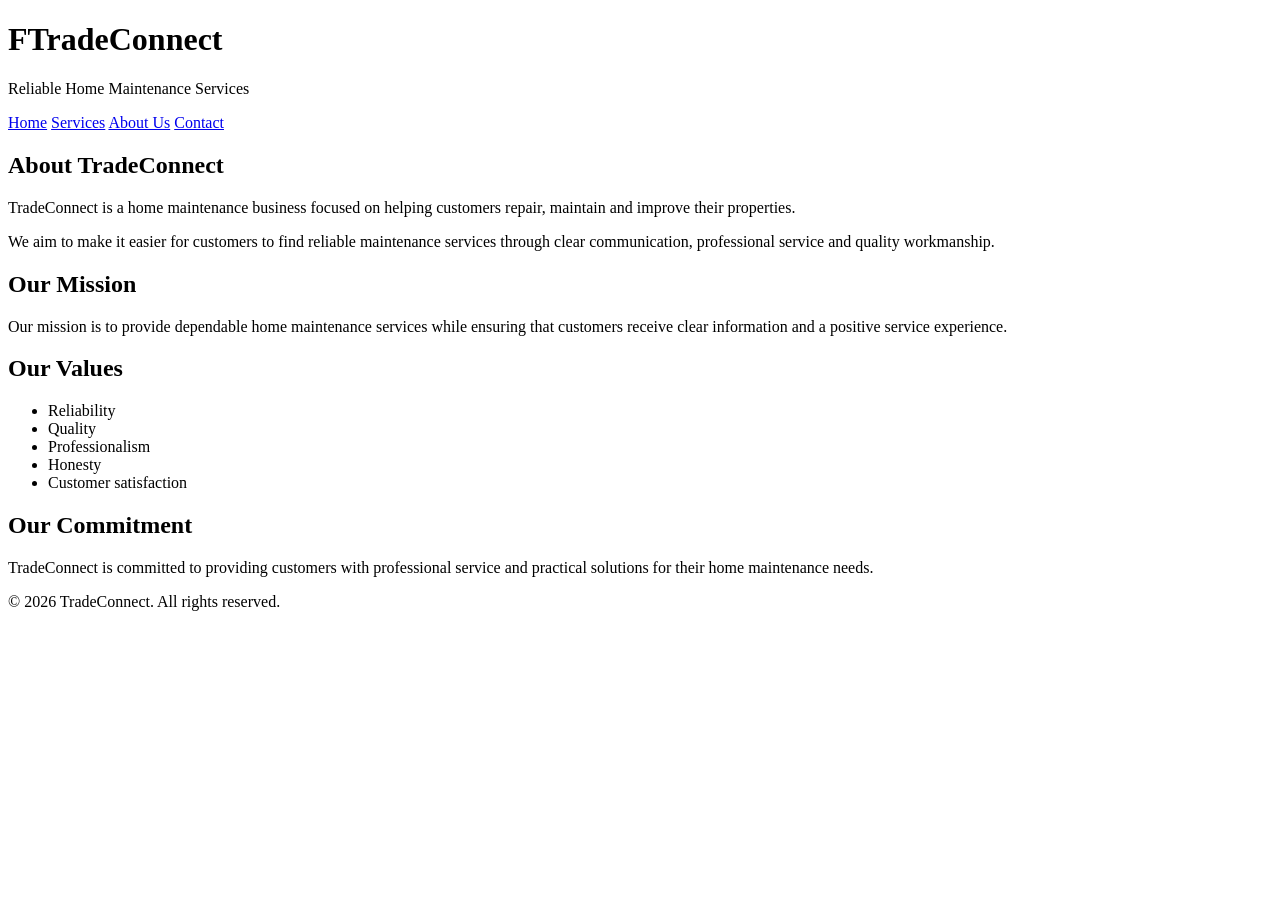
==== about.html @ 2d8dbf67 "Updated TradeConnect website content" ====
<!DOCTYPE html>
<html lang="en">

<head>
    <meta charset="UTF-8">
    <meta name="viewport" content="width=device-width, initial-scale=1.0">
    <title>TradeConnect | About Us</title>
</head>

<body>

    <!-- Header -->
    <header>
        <h1>FTradeConnect</h1>
        <p>Reliable Home Maintenance Services</p>
    </header>

    <!-- Navigation -->
    <nav>
        <a href="index.html">Home</a>
        <a href="services.html">Services</a>
        <a href="about.html">About Us</a>
        <a href="contact.html">Contact</a>
    </nav>

    <!-- Main content -->
    <main>

        <section>
            <h2>About TradeConnect</h2>

            <p>
                TradeConnect is a home maintenance business focused on
                helping customers repair, maintain and improve their
                properties.
            </p>

            <p>
                We aim to make it easier for customers to find reliable
                maintenance services through clear communication,
                professional service and quality workmanship.
            </p>
        </section>

        <section>
            <h2>Our Mission</h2>

            <p>
                Our mission is to provide dependable home maintenance
                services while ensuring that customers receive clear
                information and a positive service experience.
            </p>
        </section>

        <section>
            <h2>Our Values</h2>

            <ul>
                <li>Reliability</li>
                <li>Quality</li>
                <li>Professionalism</li>
                <li>Honesty</li>
                <li>Customer satisfaction</li>
            </ul>
        </section>

        <section>
            <h2>Our Commitment</h2>

            <p>
                TradeConnect is committed to providing customers with
                professional service and practical solutions for their
                home maintenance needs.
            </p>
        </section>

    </main>

    <!-- Footer -->
    <footer>
        <p>&copy; 2026 TradeConnect. All rights reserved.</p>
    </footer>

</body>

</html>
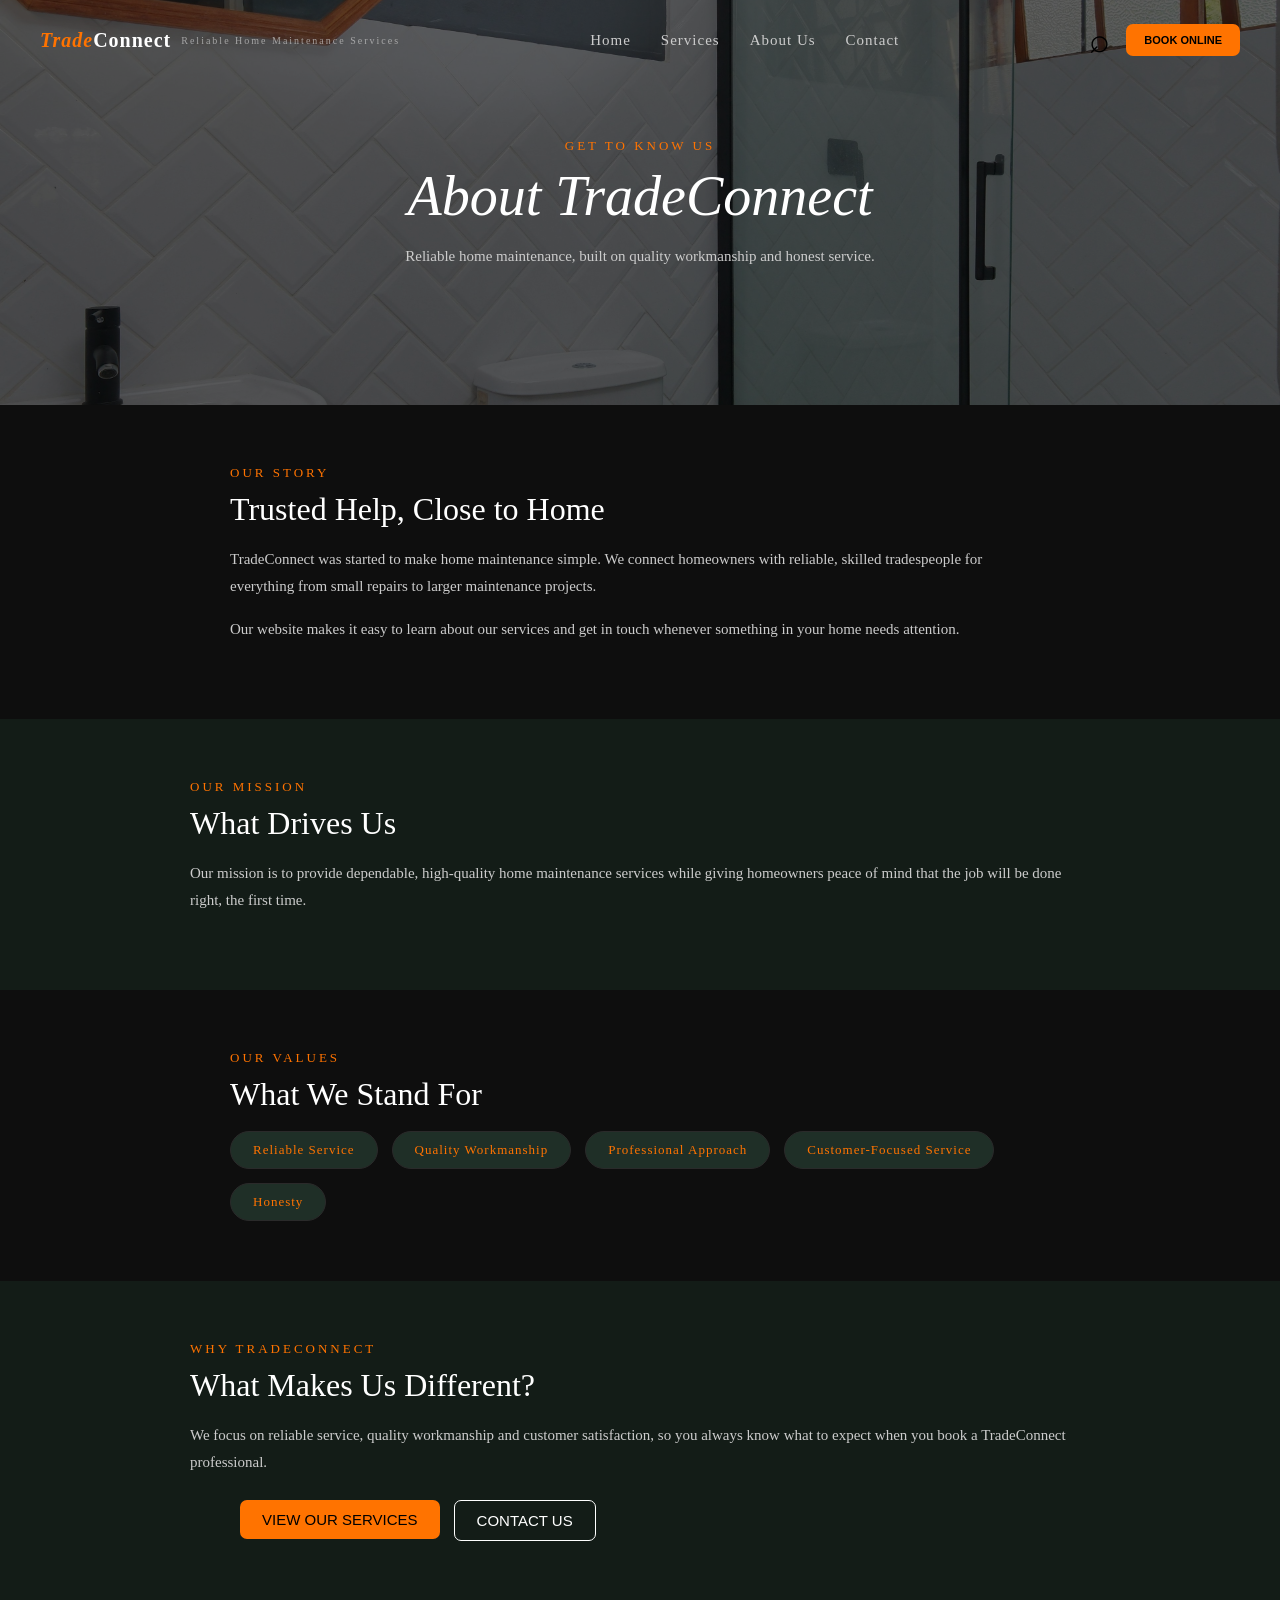
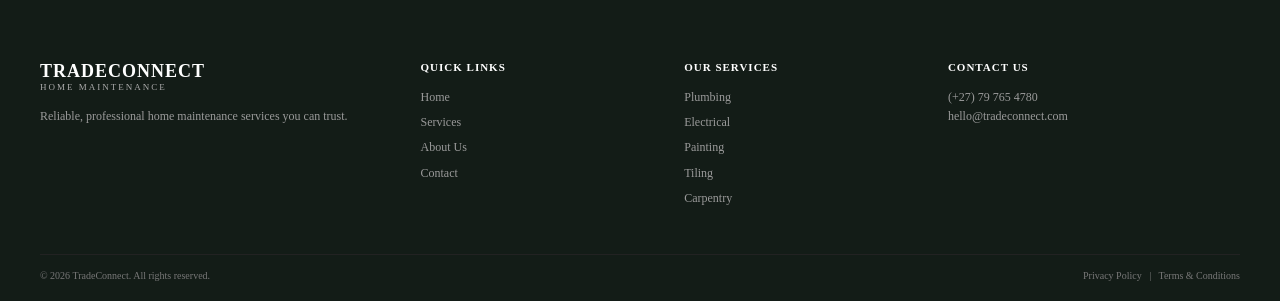
==== commit cd4e3525: "Update project" ====
--- a/about.html
+++ b/about.html
@@ -1,86 +1,146 @@
 <!DOCTYPE html>
 <html lang="en">
+    <head>
+        <meta charset="UTF-8">
+        <meta name="viewport" content="width=device-width, initial-scale=1.0">
+        <link rel="stylesheet" href="css/style.css">
+        <title>TradeConnect | About Us</title>
+    </head>
 
-<head>
-    <meta charset="UTF-8">
-    <meta name="viewport" content="width=device-width, initial-scale=1.0">
-    <title>TradeConnect | About Us</title>
-</head>
+    <body>
+        <header class="navbar">
+            <div class="logo">
+                <strong><em>Trade</em>Connect</strong>
+                <small>Reliable Home Maintenance Services</small>
+            </div>
 
-<body>
+            <nav>
+                <a href="index.html">Home</a>
+                <a href="services.html">Services</a>
+                <a href="about.html">About Us</a>
+                <a href="contact.html">Contact</a>
+            </nav>
 
-    <!-- Header -->
-    <header>
-        <h1>FTradeConnect</h1>
-        <p>Reliable Home Maintenance Services</p>
-    </header>
+            <div class="navigation_right_side">
+                <button class="search_button"> ⌕</button>
+                <button class="order_button">BOOK ONLINE</button>
+            </div>
+        </header>
 
-    <!-- Navigation -->
-    <nav>
-        <a href="index.html">Home</a>
-        <a href="services.html">Services</a>
-        <a href="about.html">About Us</a>
-        <a href="contact.html">Contact</a>
-    </nav>
+        <main>
+            <section class="page_banner">
+                <img src="images/project1.jpg" alt="Completed TradeConnect maintenance project">
 
-    <!-- Main content -->
-    <main>
+                <div class="page_banner_text">
+                    <span class="section_eyebrow">GET TO KNOW US</span>
+                    <h1>About TradeConnect</h1>
+                    <p class="page_banner_desc">
+                        Reliable home maintenance, built on quality workmanship
+                        and honest service.
+                    </p>
+                </div>
+            </section>
 
-        <section>
-            <h2>About TradeConnect</h2>
+            <section class="content_section">
+                <span class="section_eyebrow">OUR STORY</span>
+                <h2>Trusted Help, Close to Home</h2>
 
-            <p>
-                TradeConnect is a home maintenance business focused on
-                helping customers repair, maintain and improve their
-                properties.
-            </p>
+                <p>
+                    TradeConnect was started to make home maintenance simple.
+                    We connect homeowners with reliable, skilled tradespeople
+                    for everything from small repairs to larger maintenance
+                    projects.
+                </p>
 
-            <p>
-                We aim to make it easier for customers to find reliable
-                maintenance services through clear communication,
-                professional service and quality workmanship.
-            </p>
-        </section>
+                <p>
+                    Our website makes it easy to learn about our services and
+                    get in touch whenever something in your home needs
+                    attention.
+                </p>
+            </section>
 
-        <section>
-            <h2>Our Mission</h2>
+            <section class="content_section alt">
+                <span class="section_eyebrow">OUR MISSION</span>
+                <h2>What Drives Us</h2>
 
-            <p>
-                Our mission is to provide dependable home maintenance
-                services while ensuring that customers receive clear
-                information and a positive service experience.
-            </p>
-        </section>
+                <p>
+                    Our mission is to provide dependable, high-quality home
+                    maintenance services while giving homeowners peace of mind
+                    that the job will be done right, the first time.
+                </p>
+            </section>
 
-        <section>
-            <h2>Our Values</h2>
+            <section class="content_section">
+                <span class="section_eyebrow">OUR VALUES</span>
+                <h2>What We Stand For</h2>
 
-            <ul>
-                <li>Reliability</li>
-                <li>Quality</li>
-                <li>Professionalism</li>
-                <li>Honesty</li>
-                <li>Customer satisfaction</li>
-            </ul>
-        </section>
+                <ul class="values_list">
+                    <li>Reliable Service</li>
+                    <li>Quality Workmanship</li>
+                    <li>Professional Approach</li>
+                    <li>Customer-Focused Service</li>
+                    <li>Honesty</li>
+                </ul>
+            </section>
 
-        <section>
-            <h2>Our Commitment</h2>
+            <section class="content_section alt">
+                <span class="section_eyebrow">WHY TRADECONNECT</span>
+                <h2>What Makes Us Different?</h2>
 
-            <p>
-                TradeConnect is committed to providing customers with
-                professional service and practical solutions for their
-                home maintenance needs.
-            </p>
-        </section>
+                <p>
+                    We focus on reliable service, quality workmanship and
+                    customer satisfaction, so you always know what to expect
+                    when you book a TradeConnect professional.
+                </p>
 
-    </main>
+                <div class="cta_buttons">
+                    <a href="services.html"><button class="menu_button">VIEW OUR SERVICES</button></a>
+                    <a href="contact.html"><button class="contact_button">CONTACT US</button></a>
+                </div>
+            </section>
 
-    <!-- Footer -->
-    <footer>
-        <p>&copy; 2026 TradeConnect. All rights reserved.</p>
-    </footer>
+        </main>
 
-</body>
+        <footer class="footer">
+            <div class="footer-top">
+                <div class="footer-col brand">
+                    <h3>TRADECONNECT</h3>
+                    <span class="sub">HOME MAINTENANCE</span>
+                    <p>Reliable, professional home maintenance services you can trust.</p>
+                </div>
 
+                <div class="footer-col">
+                    <h4>QUICK LINKS</h4>
+                    <ul>
+                        <li><a href="index.html">Home</a></li>
+                        <li><a href="services.html">Services</a></li>
+                        <li><a href="about.html">About Us</a></li>
+                        <li><a href="contact.html">Contact</a></li>
+                    </ul>
+                </div>
+
+                <div class="footer-col">
+                    <h4>OUR SERVICES</h4>
+                    <ul>
+                        <li>Plumbing</li>
+                        <li>Electrical</li>
+                        <li>Painting</li>
+                        <li>Tiling</li>
+                        <li>Carpentry</li>
+                    </ul>
+                </div>
+
+                <div class="footer-col">
+                    <h4>CONTACT US</h4>
+                    <p>(+27) 79 765 4780</p>
+                    <p>hello@tradeconnect.com</p>
+                </div>
+            </div>
+
+            <div class="footer-bottom">
+                <p>&copy; 2026 TradeConnect. All rights reserved.</p>
+                <p>Privacy Policy &nbsp; | &nbsp; Terms & Conditions</p>
+            </div>
+        </footer>
+    </body>
 </html>
--- a/css/style.css
+++ b/css/style.css
@@ -0,0 +1,949 @@
+/*Css for body*/
+*{
+    margin: 0;
+    padding: 0;
+    box-sizing: border-box;
+}
+
+body{
+    font-family: initial;
+    background-color: #0e0e0e;
+    color: #fff;
+}
+
+.navbar{
+    position: absolute;
+    top: 0;
+    left: 0;
+    width: 100%;
+    z-index: 10;
+    display: flex;
+    justify-content: space-between;
+    align-items: center;
+    padding: 20px 40px;
+}
+
+.logo{
+    display: flex;
+    gap: 10px;
+    align-items: center;
+}
+
+.logo strong{
+    display: block;
+    font-size: 20px;
+    letter-spacing: 1px;
+}
+
+.logo strong em{
+    color: #ff7300;
+}
+
+.logo small{
+    display: block;
+    font-size: 10px;
+    letter-spacing: 2px;
+    opacity: .7;
+    color: #ccc;
+}
+
+.navbar nav{
+    font-size: 11px;
+    display: flex;
+    gap: 30px;
+}
+
+.navbar nav a{
+    color: #ccc;
+    text-decoration: none;
+    font-size: 15px;
+    letter-spacing: 1px;
+}
+
+.navbar nav a:hover{
+    font-size: 16px;
+    color: #fff;
+    border-bottom: 1px solid #ff7300;
+    padding-bottom: 4px;
+}
+
+.navigation_right_side{
+    display: flex;
+    align-items: center;
+    gap: 16px;
+}
+
+.search_button{
+    background: none;
+    border: none;
+    font-size: 35px;
+    cursor: pointer;
+}
+
+.search_button:hover{
+    font-size: 36px;
+}
+
+.order_button{
+    background: #ff7300;
+    border: none;
+    font-size: 11px;
+    padding: 10px 18px;
+    border-radius: 7px;
+    font-weight: 600;
+    cursor: pointer;
+}
+
+.order_button:hover{
+    font-size: 13px;
+}
+
+.hero{
+    position: relative;
+    min-height: 100vh;
+    overflow: hidden;
+    z-index: 0;
+}
+
+.hero::after{
+    content: "";
+    position: absolute;
+    inset: 0;
+    background: linear-gradient(to right, rgba(0,0,0,0.8), rgba(0,0,0,0));
+    z-index: 1;
+    pointer-events: none;
+}
+
+.hero_text{
+    position: relative;
+    z-index: 2;
+    height: 100%;
+    min-height: 100vh;
+    display: flex;
+    flex-direction: column;
+    justify-content: center;
+}
+
+.hero img{
+    position: absolute;
+    inset: 0;
+    width: 100%;
+    height: 100%;
+    object-fit: cover;
+    object-position: center;
+    z-index: 0;
+}
+
+.top_of_slogan{
+    color: #ff7300;
+    font-size: 27px;
+    letter-spacing: 1px;
+    line-height: 1.05;
+    font-weight: 400;
+    padding-top: 20px;
+    margin-left: 50px;
+}
+
+.slogan {
+    line-height: 1.05;
+    font-size: 100px;
+    font-weight: 400;
+    font-style: italic;
+    margin-left: 50px;
+}
+
+.second_part{
+    color: #ff7300;
+}
+
+.bottom_of_slogan{
+    font-size: 20px;
+    letter-spacing: 2px;
+    margin-left: 50px;
+}
+
+.hero_buttons{
+    position: relative;
+    z-index: 2;
+    display: flex;
+    gap: 12px;
+    margin-top: -180px;
+    font-weight: 400;
+}
+
+.menu_button{
+    background: #ff7300;
+    border: 15px;
+    padding: 11px 22px;
+    border-radius: 7px;
+    font-size: 15px;
+    cursor: pointer;
+    margin-left: 50px;
+}
+
+.menu_button:hover{
+    font-size: 16px;
+}
+
+.contact_button{
+    background: transparent;
+    border: 1px solid #fff;
+    color: #fff;
+    padding: 11px 22px;
+    border-radius: 7px;
+    font-size: 15px;
+    cursor: pointer;
+}
+
+.contact_button:hover{
+    font-size: 16px;
+}
+
+.services_section{
+    background: #131C17;
+    padding: 80px 40px;
+}
+
+.services_intro{
+    max-width: 700px;
+    margin: 0 auto 40px;
+    text-align: center;
+}
+
+.section_eyebrow{
+    display: block;
+    color: #ff7300;
+    font-size: 13px;
+    letter-spacing: 3px;
+    margin-bottom: 10px;
+}
+
+.services_intro h2{
+    font-size: 34px;
+    font-weight: 400;
+    margin-bottom: 16px;
+}
+
+.services_intro p{
+    color: #ccc;
+    font-size: 14px;
+    line-height: 1.7;
+}
+
+.services_grid{
+    max-width: 1300px;
+    margin: 0 auto;
+    display: grid;
+    grid-template-columns: repeat(3, 1fr);
+    gap: 20px;
+}
+
+.service_card{
+    background: #1f2f27;
+    border: 1px solid #222;
+    border-radius: 12px;
+    overflow: hidden;
+    text-align: center;
+}
+
+.service_card img{
+    width: 100%;
+    height: 180px;
+    object-fit: cover;
+    display: block;
+}
+
+.service_card h3{
+    padding: 18px 14px 6px;
+    font-size: 16px;
+    font-weight: 600;
+    letter-spacing: .5px;
+}
+
+.service_card p{
+    padding: 0 14px 20px;
+    color: #999;
+    font-size: 12px;
+    line-height: 1.5;
+}
+
+.services_cta{
+    text-align: center;
+    margin-top: 40px;
+}
+
+.why_section{
+    padding: 80px 40px;
+    max-width: 1300px;
+    margin: 0 auto;
+    display: flex;
+    gap: 60px;
+    align-items: center;
+}
+
+.why_text{
+    width: 45%;
+}
+
+.why_text .section_eyebrow{
+    margin-bottom: 10px;
+}
+
+.why_text h2{
+    font-size: 32px;
+    font-weight: 400;
+    margin-bottom: 18px;
+}
+
+.why_text p{
+    color: #ccc;
+    font-size: 14px;
+    line-height: 1.7;
+}
+
+.why_list{
+    width: 55%;
+    list-style: none;
+    display: grid;
+    grid-template-columns: 1fr 1fr;
+    gap: 18px;
+}
+
+.why_list li{
+    background: #1f2f27;
+    border: 1px solid #222;
+    border-radius: 10px;
+    padding: 18px 20px;
+    font-size: 14px;
+    letter-spacing: .3px;
+    display: flex;
+    align-items: center;
+    gap: 10px;
+}
+
+.why_list li::before{
+    content: "✓";
+    color: #ff7300;
+    font-weight: 700;
+    font-size: 16px;
+}
+
+.work_section{
+    background: #131C17;
+    padding: 80px 40px;
+}
+
+.work_grid{
+    max-width: 1300px;
+    margin: 40px auto 0;
+    display: grid;
+    grid-template-columns: repeat(3, 1fr);
+    gap: 20px;
+}
+
+.work_card{
+    position: relative;
+    border-radius: 12px;
+    overflow: hidden;
+    height: 280px;
+}
+
+.work_card img{
+    width: 100%;
+    height: 100%;
+    object-fit: cover;
+    display: block;
+}
+
+.work_card::after{
+    content: "";
+    position: absolute;
+    inset: 0;
+    background: linear-gradient(to top, rgba(0,0,0,0.7), rgba(0,0,0,0));
+}
+
+.cta_section{
+    background: #ff7300;
+    color: #0e0e0e;
+    text-align: center;
+    padding: 70px 40px;
+}
+
+.cta_section h2{
+    font-size: 32px;
+    font-weight: 400;
+    margin-bottom: 14px;
+}
+
+.cta_section p{
+    font-size: 14px;
+    margin-bottom: 26px;
+}
+
+.cta_section .contact_button{
+    border-color: #0e0e0e;
+    color: #0e0e0e;
+}
+
+
+.footer{
+    background: #131C17;
+    color: #c7c7c7;
+    padding: 60px 40px 20px;
+    max-width: 1300px;
+    margin: 0 auto;
+}
+
+.footer-top{
+    display: grid;
+    grid-template-columns: 1.2fr 0.8fr 0.8fr 1fr;
+    gap: 30px;
+}
+
+.footer-col h3{
+    color: #fff;
+    font-size: 18px;
+    letter-spacing: 1px;
+    font-weight: 700;
+}
+
+.footer-col .sub{
+    font-size: 9px;
+    letter-spacing: 2px;
+    display: block;
+    margin-bottom: 15px;
+    color: #aaa;
+}
+
+.footer-col h4{
+    color: #fff;
+    font-size: 11px;
+    letter-spacing: 1px;
+    margin-bottom: 15px;
+}
+
+.footer-col p, .footer-col li{
+    font-size: 12px;
+    line-height: 1.6;
+    color: #9a9a9a;
+}
+
+.footer-col ul{ list-style: none; padding: 0; }
+.footer-col li{ margin-bottom: 6px; }
+.footer-col li a{ color: inherit; text-decoration: none; }
+.footer-col li a:hover{ color: #fff; }
+
+.footer-bottom{
+    border-top: 1px solid #222;
+    margin-top: 40px;
+    padding-top: 15px;
+    display: flex;
+    justify-content: space-between;
+    font-size: 10px;
+    color: #777;
+}
+
+.page_banner{
+    position: relative;
+    height: 45vh;
+    min-height: 320px;
+    overflow: hidden;
+    display: flex;
+    align-items: center;
+    justify-content: center;
+}
+
+.page_banner img{
+    position: absolute;
+    inset: 0;
+    width: 100%;
+    height: 100%;
+    object-fit: cover;
+    object-position: center;
+    z-index: 0;
+}
+
+.page_banner::after{
+    content: "";
+    position: absolute;
+    inset: 0;
+    background: rgba(0,0,0,0.6);
+    z-index: 1;
+}
+
+.page_banner_text{
+    position: relative;
+    z-index: 2;
+    text-align: center;
+    padding: 0 20px;
+}
+
+.page_banner_text .section_eyebrow{
+    font-size: 13px;
+    letter-spacing: 3px;
+}
+
+.page_banner_text h1{
+    font-size: 56px;
+    font-weight: 400;
+    font-style: italic;
+    margin-top: 10px;
+}
+
+.page_banner_desc{
+    color: #ccc;
+    font-size: 15px;
+    line-height: 1.6;
+    margin: 16px auto 0;
+    max-width: 600px;
+}
+
+.content_section{
+    max-width: 900px;
+    margin: 0 auto;
+    padding: 60px 40px;
+}
+
+.content_section.alt{
+    background: #131C17;
+    max-width: 100%;
+}
+
+.content_section.alt > *{
+    max-width: 900px;
+    margin-left: auto;
+    margin-right: auto;
+}
+
+.content_section h2{
+    font-size: 32px;
+    font-weight: 400;
+    margin-bottom: 18px;
+}
+
+.content_section p{
+    color: #ccc;
+    font-size: 15px;
+    line-height: 1.8;
+    margin-bottom: 16px;
+}
+
+.values_list{
+    list-style: none;
+    display: flex;
+    flex-wrap: wrap;
+    gap: 14px;
+    margin-top: 10px;
+}
+
+.values_list li{
+    background: #1f2f27;
+    border: 1px solid #2a2a2a;
+    padding: 10px 22px;
+    border-radius: 30px;
+    font-size: 13px;
+    color: #ff7300;
+    letter-spacing: 1px;
+}
+
+.cta_buttons{
+    display: flex;
+    gap: 14px;
+    margin-top: 24px;
+}
+
+.service_row{
+    display: flex;
+    gap: 40px;
+    align-items: center;
+    max-width: 1300px;
+    margin: 0 auto;
+    padding: 50px 40px;
+}
+
+.service_row.reverse{
+    flex-direction: row-reverse;
+}
+
+.service_row img{
+    width: 45%;
+    height: 320px;
+    object-fit: cover;
+    border-radius: 12px;
+}
+
+.service_row_text{
+    width: 55%;
+}
+
+.service_row_text .section_eyebrow{
+    display: block;
+    margin-bottom: 10px;
+}
+
+.service_row_text h3{
+    font-size: 28px;
+    font-weight: 400;
+    margin-bottom: 14px;
+}
+
+.service_row_text p{
+    color: #ccc;
+    font-size: 14px;
+    line-height: 1.7;
+}
+
+.contact_section{
+    display: flex;
+    gap: 50px;
+    max-width: 1300px;
+    margin: 0 auto;
+    padding: 60px 40px;
+    align-items: flex-start;
+}
+
+.contact_info{
+    width: 35%;
+}
+
+.contact_info h2,
+.contact_form_wrap h2{
+    font-size: 28px;
+    font-weight: 400;
+    margin-bottom: 18px;
+}
+
+.contact_info > p{
+    color: #ccc;
+    font-size: 14px;
+    line-height: 1.7;
+    margin-bottom: 30px;
+}
+
+.info_item{
+    margin-bottom: 22px;
+}
+
+.info_item h4{
+    color: #ff7300;
+    font-size: 11px;
+    letter-spacing: 2px;
+    text-transform: uppercase;
+    margin-bottom: 6px;
+    font-weight: 600;
+}
+
+.info_item p,
+.info_item a{
+    color: #ccc;
+    font-size: 14px;
+    line-height: 1.6;
+    text-decoration: none;
+}
+
+.info_item a:hover{
+    color: #fff;
+}
+
+.contact_form_wrap{
+    width: 65%;
+    background: #131C17;
+    border-radius: 12px;
+    padding: 40px;
+}
+
+.form_row{
+    display: flex;
+    gap: 16px;
+    margin-bottom: 18px;
+}
+
+.form_group{
+    flex: 1;
+    display: flex;
+    flex-direction: column;
+}
+
+.form_group label{
+    font-size: 11px;
+    letter-spacing: 1px;
+    text-transform: uppercase;
+    color: #ccc;
+    margin-bottom: 8px;
+}
+
+.form_group input,
+.form_group select,
+.form_group textarea{
+    background: #0e0e0e;
+    border: 1px solid #333;
+    border-radius: 6px;
+    padding: 12px;
+    color: #fff;
+    font-size: 13px;
+    font-family: inherit;
+    outline: none;
+}
+
+.form_group input:focus,
+.form_group select:focus,
+.form_group textarea:focus{
+    border-color: #ff7300;
+}
+
+.form_group textarea{
+    resize: vertical;
+}
+
+.contact_form_wrap .menu_button{
+    margin-top: 4px;
+    margin-left: 0;
+}
+
+.map_section{
+    max-width: 1300px;
+    margin: 0 auto;
+    padding: 0 40px 60px;
+}
+
+.map_placeholder{
+    width: 100%;
+    height: 400px;
+    background: #131C17;
+    border: 2px dashed #333;
+    border-radius: 12px;
+    display: flex;
+    align-items: center;
+    justify-content: center;
+    color: #666;
+    font-size: 13px;
+    letter-spacing: 2px;
+    text-transform: uppercase;
+    text-align: center;
+    padding: 20px;
+    overflow: hidden;
+}
+
+.map_placeholder iframe{
+    width: 100%;
+    height: 400px;
+    border: 0;
+    border-radius: 10px;
+}
+
+@media(max-width: 1024px){
+    .slogan{
+        font-size: 80px;
+    }
+    .services_grid,
+    .work_grid{
+        grid-template-columns: repeat(2, 1fr);
+    }
+    .page_banner_text h1{
+        font-size: 48px;
+    }
+}
+
+@media(max-width: 900px){
+    .why_section{
+        flex-direction: column;
+    }
+    .why_text,
+    .why_list{
+        width: 100%;
+    }
+    .footer-top{
+        grid-template-columns: 1fr 1fr;
+    }
+    .service_row,
+    .service_row.reverse{
+        flex-direction: column;
+    }
+    .service_row img,
+    .service_row_text{
+        width: 100%;
+    }
+    .contact_section{
+        flex-direction: column;
+    }
+    .contact_info,
+    .contact_form_wrap{
+        width: 100%;
+    }
+    .form_row{
+        flex-direction: column;
+        gap: 18px;
+    }
+    .page_banner_text h1{
+        font-size: 40px;
+    }
+}
+
+@media(max-width: 768px){
+    .navbar{
+        flex-wrap: wrap;
+        row-gap: 14px;
+        padding: 16px 20px;
+    }
+
+    .navbar nav{
+        order: 3;
+        width: 100%;
+        justify-content: center;
+        gap: 18px;
+        flex-wrap: wrap;
+    }
+
+    .top_of_slogan,
+    .slogan,
+    .bottom_of_slogan,
+    .hero_buttons{
+        margin-left: 20px;
+        margin-right: 20px;
+    }
+
+    .bottom_of_slogan br{
+        display: none;
+    }
+
+    .hero_buttons{
+        margin-top: 20px;
+        flex-wrap: wrap;
+    }
+
+    .menu_button{
+        margin-left: 0;
+    }
+
+    .services_section,
+    .why_section,
+    .work_section,
+    .cta_section,
+    .content_section,
+    .content_section.alt > *,
+    .contact_section{
+        padding: 50px 24px;
+    }
+
+    .why_list{
+        grid-template-columns: 1fr;
+    }
+
+    .service_row{
+        padding: 40px 24px;
+    }
+
+    .contact_form_wrap{
+        padding: 28px;
+    }
+
+    .map_section{
+        padding: 0 24px 40px;
+    }
+}
+
+@media(max-width: 600px){
+    .services_grid,
+    .work_grid{
+        grid-template-columns: 1fr;
+    }
+    .footer-bottom{
+        flex-direction: column;
+        gap: 8px;
+    }
+}
+
+@media(max-width: 480px){
+    .logo strong{
+        font-size: 16px;
+    }
+    .logo small{
+        font-size: 8px;
+    }
+    .order_button{
+        font-size: 10px;
+        padding: 8px 14px;
+    }
+    .search_button{
+        font-size: 26px;
+    }
+    .top_of_slogan{
+        font-size: 18px;
+    }
+    .slogan{
+        font-size: 38px;
+    }
+    .bottom_of_slogan{
+        font-size: 14px;
+        letter-spacing: 1px;
+    }
+    .hero_buttons{
+        flex-direction: column;
+        align-items: flex-start;
+    }
+    .menu_button,
+    .contact_button{
+        width: 100%;
+        text-align: center;
+    }
+    .services_intro h2,
+    .why_text h2,
+    .cta_section h2{
+        font-size: 24px;
+    }
+    .footer-top{
+        grid-template-columns: 1fr;
+    }
+    .page_banner{
+        height: 55vh;
+    }
+    .page_banner_text h1{
+        font-size: 30px;
+    }
+    .page_banner_text .section_eyebrow{
+        font-size: 11px;
+        letter-spacing: 2px;
+    }
+    .page_banner_desc{
+        font-size: 13px;
+    }
+    .service_row img{
+        height: 220px;
+    }
+    .service_row_text h3{
+        font-size: 22px;
+    }
+    .content_section h2,
+    .contact_info h2,
+    .contact_form_wrap h2{
+        font-size: 22px;
+    }
+    .values_list{
+        gap: 10px;
+    }
+    .values_list li{
+        padding: 8px 16px;
+        font-size: 12px;
+    }
+    .map_placeholder{
+        height: 260px;
+    }
+}
+
+@media(max-width: 360px){
+    .navbar{
+        padding: 14px 16px;
+    }
+    .slogan{
+        font-size: 30px;
+    }
+    .top_of_slogan{
+        font-size: 15px;
+    }
+    .page_banner_text h1{
+        font-size: 24px;
+    }
+    .contact_form_wrap{
+        padding: 20px;
+    }
+}
